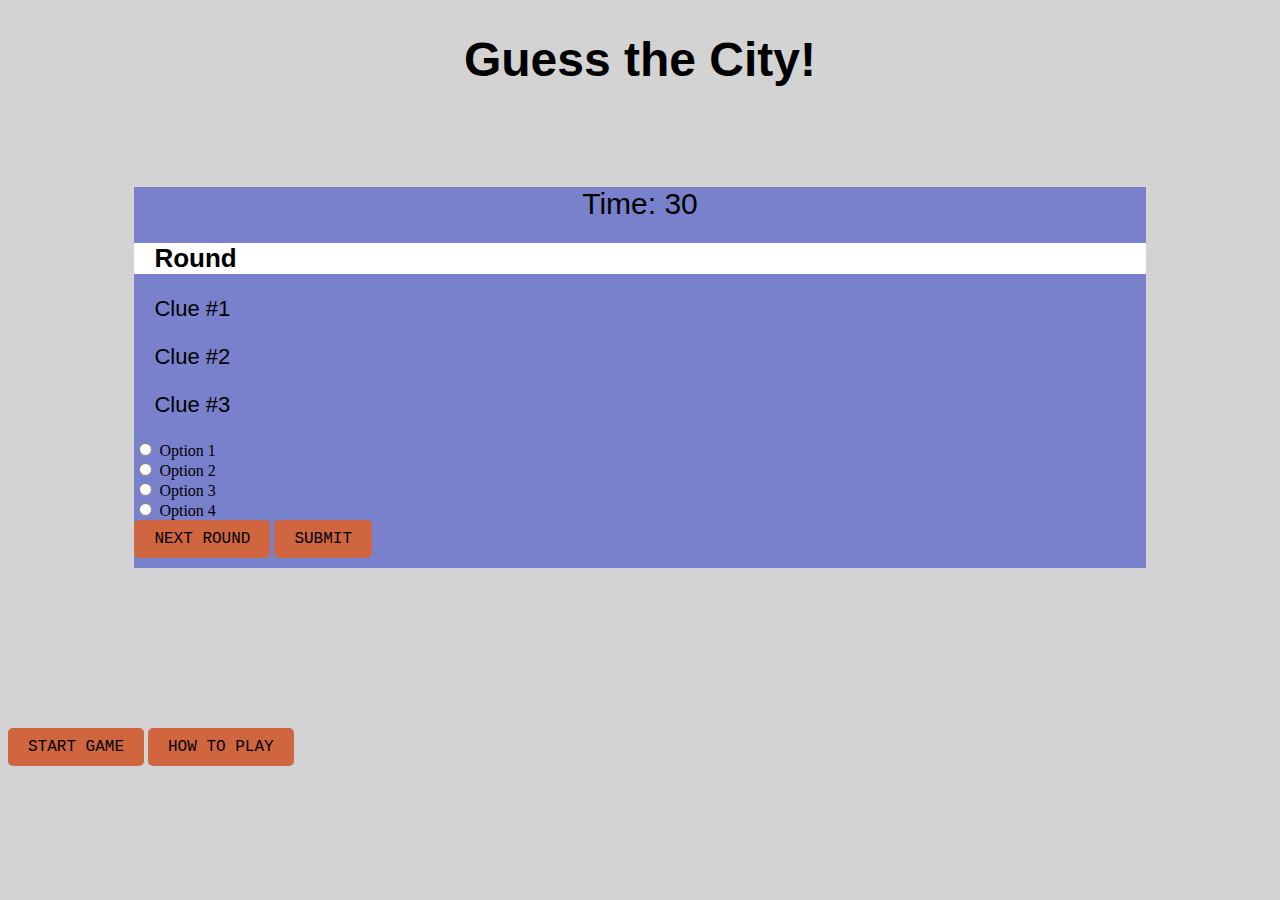
==== index.html @ 9bac67ab "initial upload, submit and radio btns working" ====
<!DOCTYPE html>
<html lang="en">

<head>
    <title>Guess the City!</title>
    <!-- <link href="css/bootstrap.min.css" type="text/css" rel="stylesheet">
    <link href="https://maxcdn.bootstrapcdn.com/font-awesome/4.7.0/css/font-awesome.min.css" rel="stylesheet"> -->
    <link rel="stylesheet" type="text/css" href="main.css">
    <meta charset="UTF-8">
</head>

<body>
    <div class="container"></div>
    <div>
        <h1> Guess the City!</h1>

    </div>

    <div class="game-box">
        <div>

            <div class="timer-box"> Time:
                <span id="timer">30</span>
            </div>
            <div>
                <h2 id="roundNumber" class="roundNumber">Round</h2>
                <p id="clueOne" class="clue">Clue #1</p>
                <p id="clueTwo" class="clue-two">Clue #2</p>
                <p id="clueThree" class="clue-three"> Clue #3</p>


            </div>
            <form id="answer-option-buttons">

                <input id="radio-btnA" type="radio" name="option" value="1">

                <label id="radio-btn0">Option 1</label>

                <br>

                <input id="radio-btnB" type="radio" name="option" value="2">

                <label id="radio-btn1">Option 2</label>

                <br>

                <input id="radio-btnC" type="radio" name="option" value="3">

                <label id="radio-btn2">Option 3</label>

                <br>

                <input id="radio-btnD" type="radio" name="option" value="4">
                <label id="radio-btn3">Option 4</label>

            </form>
            <div>

            </div>
        </div>


        <div class="next-submit-buttons">

            <button id="next-round-button">NEXT ROUND </button>
            <button id="submit-answer">SUBMIT</button>
            <div>

            </div>
        </div>


    </div>
    <button id="start-game-button">START GAME</button>
    <button id="how-to-button">HOW TO PLAY</button>
    <script src="http://code.jquery.com/jquery-3.3.1.min.js" integrity="sha256-FgpCb/KJQlLNfOu91ta32o/NMZxltwRo8QtmkMRdAu8="
        crossorigin="anonymous"></script>
    <!-- <script type="text/javascript" src="ObjectGuess.js"></script> -->
    <script type="text/javascript" src="guessthecity.js"></script>
</body>

</html>
---- main.css ----
body {
  background-color: #d3d3d3;
}

h1 {
  text-align: center;
  font-family: Helvetica, sans-serif;
  font-size: 3em;
}

#start-game-button {
  clear: both;
  background-color: #cf6640;
  border: none;
  border-radius: 5px;
  color: black;
  padding: 10px 20px 10px 20px;
  text-align: center;
  text-decoration: none;
  display: inline-block;
  font-size: 16px;
  font-family: Courier;
  align-items: center;
}

#how-to-button {
  clear: both;
  background-color: #cf6640;
  border: none;
  border-radius: 5px;
  color: black;
  padding: 10px 20px 10px 20px;
  text-align: center;
  text-decoration: none;
  display: inline-block;
  font-size: 16px;
  font-family: Courier;
  align-items: center;
}

#next-round-button {
  clear: both;
  background-color: #cf6640;
  border: none;
  border-radius: 5px;
  color: black;
  padding: 10px 20px 10px 20px;
  text-align: center;
  text-decoration: none;
  display: inline-block;
  font-size: 16px;
  font-family: Courier;
}

#submit-answer {
  clear: both;
  background-color: #cf6640;
  border: none;
  border-radius: 5px;
  color: black;
  padding: 10px 20px 10px 20px;
  text-align: center;
  text-decoration: none;
  display: inline-block;
  font-size: 16px;
  font-family: Courier;
}

.game-box {
  margin-left: 10%;
  margin-right: 10%;
  margin-top: 100px;
  margin-bottom: 160px;
  padding: 5, 40;
  background-color: #7a81cc;
}

.timer-box {
  font-size: 30px;
  text-align: center;
  font-family: Arial, Helvetica, sans-serif;
}
#timer {
  font-size: 30px;
  font-family: Arial, Helvetica, sans-serif;
}

.roundNumber {
  background-color: white;
  font-family: Arial, Helvetica, sans-serif;
  font-size: 26px;
  padding-left: 20px;
}

.clue {
  font-size: 22px;
  font-family: Arial, Helvetica, sans-serif;
  padding-left: 20px;
}

.clue-two {
  font-size: 22px;
  font-family: Arial, Helvetica, sans-serif;
  padding-left: 20px;
}

.clue-three {
  font-size: 22px;
  font-family: Arial, Helvetica, sans-serif;
  padding-left: 20px;
}

#answer-option-buttons {
}

.next-submit-buttons {
  align-content: center;
  padding-bottom: 10px;
}
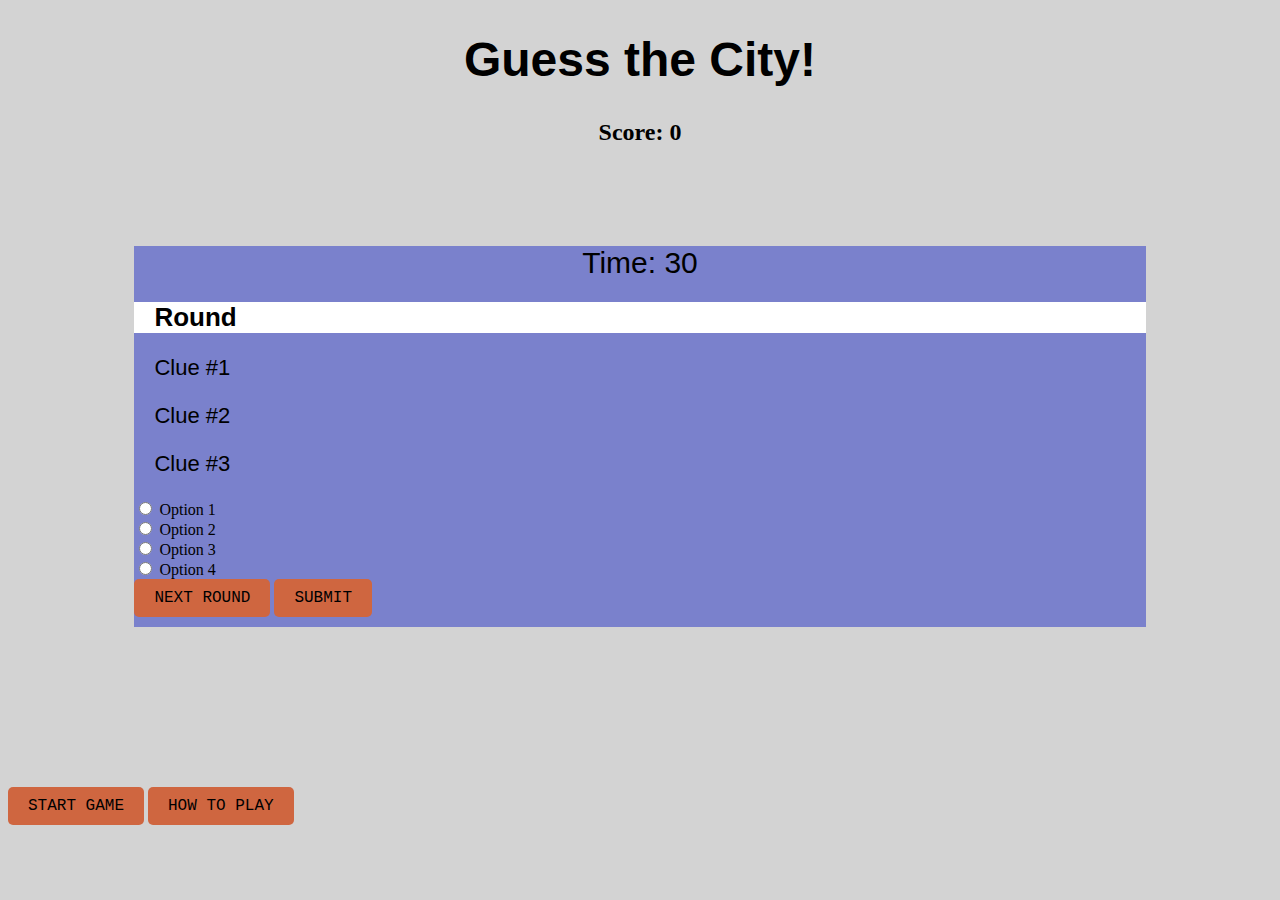
==== commit 67fbe221: "created scoring and auto round update" ====
--- a/index.html
+++ b/index.html
@@ -10,8 +10,8 @@
 </head>
 
 <body>
-    <div class="container"></div>
-    <div>
+    <!-- <div class="container"></div> -->
+    <div id="game-info">
         <h1> Guess the City!</h1>
 
     </div>
--- a/main.css
+++ b/main.css
@@ -80,6 +80,7 @@
   text-align: center;
   font-family: Arial, Helvetica, sans-serif;
 }
+
 #timer {
   font-size: 30px;
   font-family: Arial, Helvetica, sans-serif;
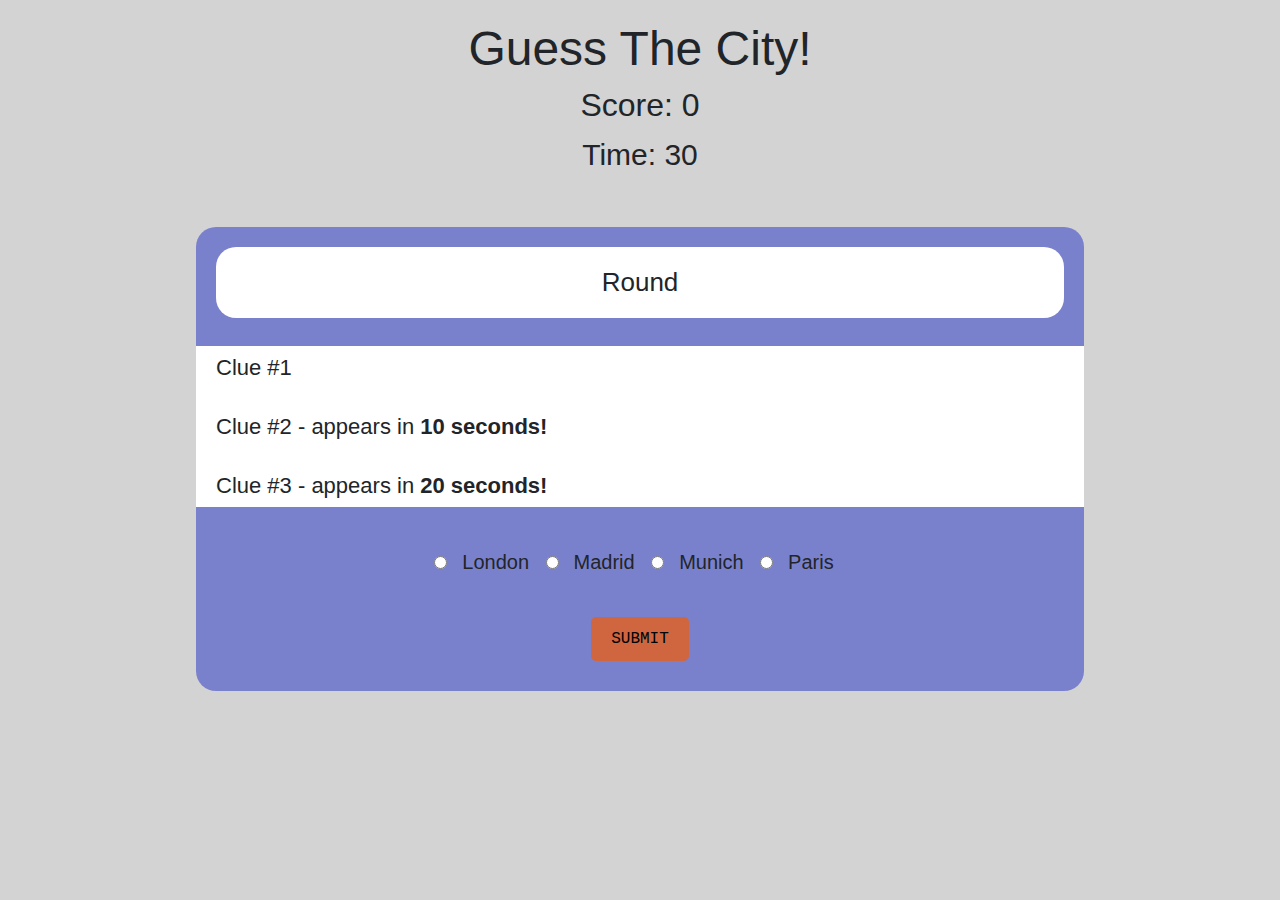
==== commit 1e8d7b07: "added front page and hid the next round btn" ====
--- a/index.html
+++ b/index.html
@@ -2,65 +2,71 @@
 <html lang="en">
 
 <head>
-    <title>Guess the City!</title>
-    <!-- <link href="css/bootstrap.min.css" type="text/css" rel="stylesheet">
-    <link href="https://maxcdn.bootstrapcdn.com/font-awesome/4.7.0/css/font-awesome.min.css" rel="stylesheet"> -->
+    <title>Guess The City!</title>
+    <link href="https://maxcdn.bootstrapcdn.com/bootstrap/4.0.0/css/bootstrap.min.css" type="text/css" rel="stylesheet">
+    <link href="https://maxcdn.bootstrapcdn.com/font-awesome/4.7.0/css/font-awesome.min.css" rel="stylesheet">
     <link rel="stylesheet" type="text/css" href="main.css">
     <meta charset="UTF-8">
 </head>
 
-<body>
+<body class="container">
     <!-- <div class="container"></div> -->
     <div id="game-info">
-        <h1> Guess the City!</h1>
+        <h1> Guess The City!</h1>
 
+    </div>
+
+    <div class="timer-box"> Time:
+        <span id="timer">30</span>
     </div>
 
     <div class="game-box">
         <div>
+            <div class="round container text-center">
+                <h2 id="roundNumber" class="roundNumber">Round</h2>
+            </div>
 
-            <div class="timer-box"> Time:
-                <span id="timer">30</span>
+            <div class="clues container">
+                <p id="clueOne" class="clue">Clue #1</p>
+                <p id="clueTwo" class="clue clue-two">Clue #2</p>
+                <p id="clueThree" class="clue clue-three"> Clue #3</p>
             </div>
-            <div>
-                <h2 id="roundNumber" class="roundNumber">Round</h2>
-                <p id="clueOne" class="clue">Clue #1</p>
-                <p id="clueTwo" class="clue-two">Clue #2</p>
-                <p id="clueThree" class="clue-three"> Clue #3</p>
+            <form id="answer-option-buttons" class="text-center">
 
+                <div class="form-check form-check-inline">
+                    <input id="radio-btnA" class="form-check-input" type="radio" name="option" value="1">
 
-            </div>
-            <form id="answer-option-buttons">
+                    <label id="radio-btn0" class="form-check-label" for="radio-btnA">Option 1</label>
+                </div>
 
-                <input id="radio-btnA" type="radio" name="option" value="1">
+                <!-- <br> -->
 
-                <label id="radio-btn0">Option 1</label>
+                <div class="form-check form-check-inline">
+                    <input id="radio-btnB" class="form-check-input" type="radio" name="option" value="2">
 
-                <br>
+                    <label id="radio-btn1" class="form-check-label" for="radio-btnB">Option 2</label>
+                </div>
 
-                <input id="radio-btnB" type="radio" name="option" value="2">
+                <!-- <br> -->
 
-                <label id="radio-btn1">Option 2</label>
+                <div class="form-check form-check-inline">
+                    <input id="radio-btnC" class="form-check-input" type="radio" name="option" value="3">
 
-                <br>
+                    <label id="radio-btn2" class="form-check-label" for="radio-btnC">Option 3</label>
+                </div>
 
-                <input id="radio-btnC" type="radio" name="option" value="3">
+                <!-- <br> -->
 
-                <label id="radio-btn2">Option 3</label>
-
-                <br>
-
-                <input id="radio-btnD" type="radio" name="option" value="4">
-                <label id="radio-btn3">Option 4</label>
+                <div class="form-check form-check-inline">
+                    <input id="radio-btnD" class="form-check-input" type="radio" name="option" value="4">
+                    <label id="radio-btn3" class="form-check-label" for="radio-btnD">Option 4</label>
+                </div>
 
             </form>
-            <div>
-
-            </div>
         </div>
 
 
-        <div class="next-submit-buttons">
+        <div class="next-submit-buttons container text-center">
 
             <button id="next-round-button">NEXT ROUND </button>
             <button id="submit-answer">SUBMIT</button>
@@ -71,8 +77,8 @@
 
 
     </div>
-    <button id="start-game-button">START GAME</button>
-    <button id="how-to-button">HOW TO PLAY</button>
+    <!-- <button id="start-game-button">START GAME</button>
+    <button id="how-to-button">HOW TO PLAY</button> -->
     <script src="http://code.jquery.com/jquery-3.3.1.min.js" integrity="sha256-FgpCb/KJQlLNfOu91ta32o/NMZxltwRo8QtmkMRdAu8="
         crossorigin="anonymous"></script>
     <!-- <script type="text/javascript" src="ObjectGuess.js"></script> -->
--- a/main.css
+++ b/main.css
@@ -8,7 +8,16 @@
   font-size: 3em;
 }
 
+.header-start-page {
+  margin-top: 200px;
+}
+
+#game-info {
+  margin-top: 20px;
+}
+
 #start-game-button {
+  margin-top: 50px;
   clear: both;
   background-color: #cf6640;
   border: none;
@@ -50,6 +59,7 @@
   display: inline-block;
   font-size: 16px;
   font-family: Courier;
+  display: none;
 }
 
 #submit-answer {
@@ -69,10 +79,11 @@
 .game-box {
   margin-left: 10%;
   margin-right: 10%;
-  margin-top: 100px;
+  margin-top: 50px;
   margin-bottom: 160px;
   padding: 5, 40;
   background-color: #7a81cc;
+  border-radius: 20px;
 }
 
 .timer-box {
@@ -91,6 +102,11 @@
   font-family: Arial, Helvetica, sans-serif;
   font-size: 26px;
   padding-left: 20px;
+  border-radius: 20px;
+}
+
+.clues {
+  background-color: white;
 }
 
 .clue {
@@ -112,9 +128,33 @@
 }
 
 #answer-option-buttons {
+  margin: 40px;
 }
 
 .next-submit-buttons {
   align-content: center;
-  padding-bottom: 10px;
+  padding-bottom: 30px;
 }
+
+.form-check-label {
+  font-size: 20px;
+  margin-left: 10px;
+}
+
+.round > h2 {
+  padding: 20px;
+}
+
+.round {
+  padding: 20px;
+}
+
+.clue {
+  padding: 5px;
+}
+
+.instruction-steps {
+  font-size: 20px;
+  border: 5px;
+  border-color: orangered;
+}
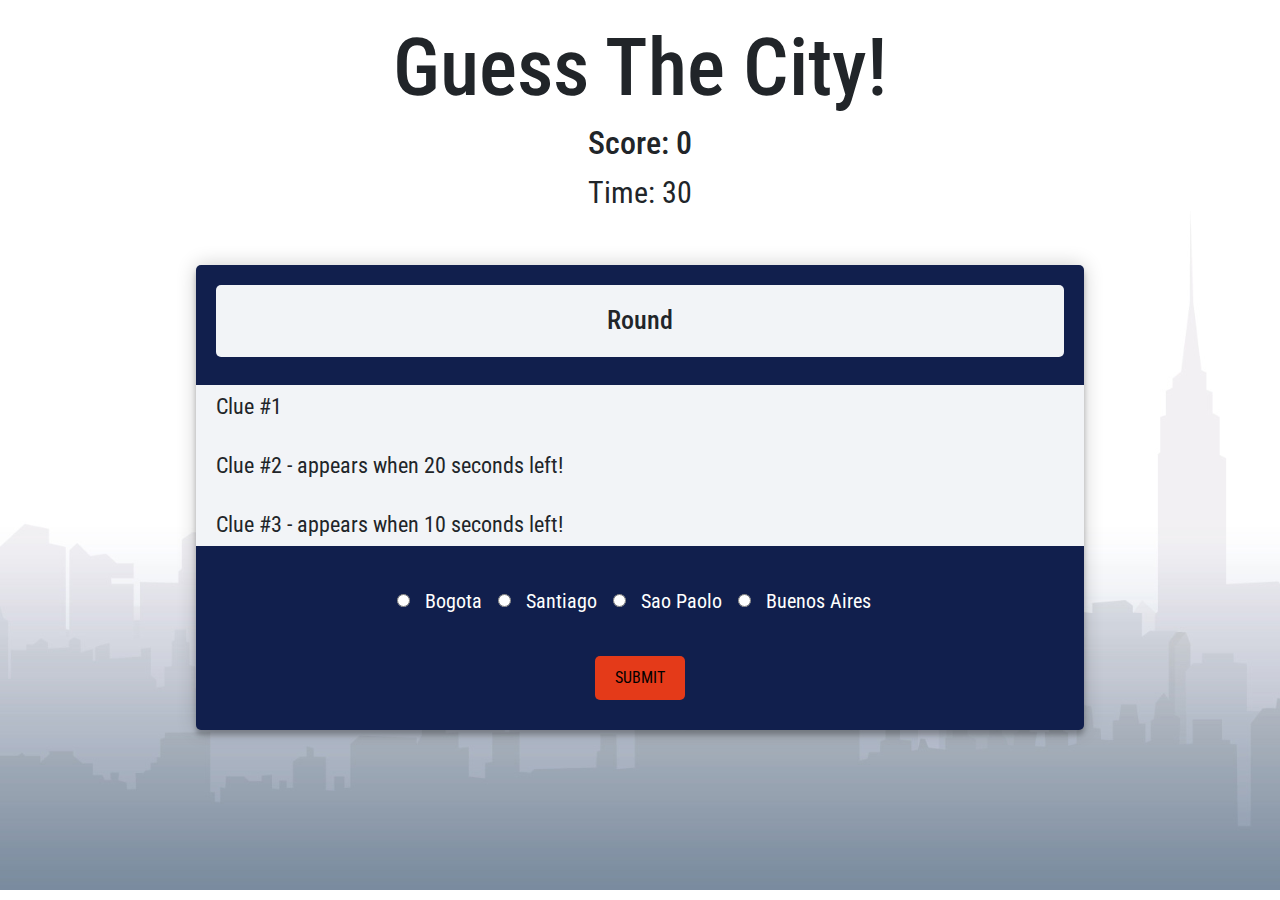
==== commit be645503: "updated css" ====
--- a/index.html
+++ b/index.html
@@ -7,9 +7,11 @@
     <link href="https://maxcdn.bootstrapcdn.com/font-awesome/4.7.0/css/font-awesome.min.css" rel="stylesheet">
     <link rel="stylesheet" type="text/css" href="main.css">
     <meta charset="UTF-8">
+    <link href="https://fonts.googleapis.com/css?family=Roboto+Condensed" rel="stylesheet">
 </head>
 
 <body class="container">
+
     <!-- <div class="container"></div> -->
     <div id="game-info">
         <h1> Guess The City!</h1>
--- a/main.css
+++ b/main.css
@@ -1,15 +1,17 @@
 body {
-  background-color: #d3d3d3;
+  background-image: url("background.jpg");
+  background-size: cover;
+  font-family: "roboto condensed", sans-serif;
 }
 
 h1 {
   text-align: center;
-  font-family: Helvetica, sans-serif;
-  font-size: 3em;
+  font-size: 5em;
 }
 
 .header-start-page {
-  margin-top: 200px;
+  margin-top: 130px;
+  font-size: 8em;
 }
 
 #game-info {
@@ -19,7 +21,7 @@
 #start-game-button {
   margin-top: 50px;
   clear: both;
-  background-color: #cf6640;
+  background-color: #e43a19;
   border: none;
   border-radius: 5px;
   color: black;
@@ -28,7 +30,6 @@
   text-decoration: none;
   display: inline-block;
   font-size: 16px;
-  font-family: Courier;
   align-items: center;
 }
 
@@ -43,7 +44,6 @@
   text-decoration: none;
   display: inline-block;
   font-size: 16px;
-  font-family: Courier;
   align-items: center;
 }
 
@@ -58,13 +58,12 @@
   text-decoration: none;
   display: inline-block;
   font-size: 16px;
-  font-family: Courier;
   display: none;
 }
 
 #submit-answer {
   clear: both;
-  background-color: #cf6640;
+  background-color: #e43a19;
   border: none;
   border-radius: 5px;
   color: black;
@@ -73,7 +72,6 @@
   text-decoration: none;
   display: inline-block;
   font-size: 16px;
-  font-family: Courier;
 }
 
 .game-box {
@@ -82,53 +80,49 @@
   margin-top: 50px;
   margin-bottom: 160px;
   padding: 5, 40;
-  background-color: #7a81cc;
-  border-radius: 20px;
+  background-color: #111f4d;
+  border-radius: 5px;
+  box-shadow: 0 0 20px 0 rgba(0, 0, 0, 0.2), 0 5px 5px 0 rgba(0, 0, 0, 0.24);
 }
 
 .timer-box {
   font-size: 30px;
   text-align: center;
-  font-family: Arial, Helvetica, sans-serif;
 }
 
 #timer {
   font-size: 30px;
-  font-family: Arial, Helvetica, sans-serif;
 }
 
 .roundNumber {
-  background-color: white;
-  font-family: Arial, Helvetica, sans-serif;
+  background-color: #f2f4f7;
   font-size: 26px;
   padding-left: 20px;
-  border-radius: 20px;
+  border-radius: 5px;
 }
 
 .clues {
-  background-color: white;
+  background-color: #f2f4f7;
 }
 
 .clue {
   font-size: 22px;
-  font-family: Arial, Helvetica, sans-serif;
   padding-left: 20px;
 }
 
 .clue-two {
   font-size: 22px;
-  font-family: Arial, Helvetica, sans-serif;
   padding-left: 20px;
 }
 
 .clue-three {
   font-size: 22px;
-  font-family: Arial, Helvetica, sans-serif;
   padding-left: 20px;
 }
 
 #answer-option-buttons {
   margin: 40px;
+  color: white;
 }
 
 .next-submit-buttons {
@@ -155,6 +149,5 @@
 
 .instruction-steps {
   font-size: 20px;
-  border: 5px;
-  border-color: orangered;
+  line-height: 35px;
 }
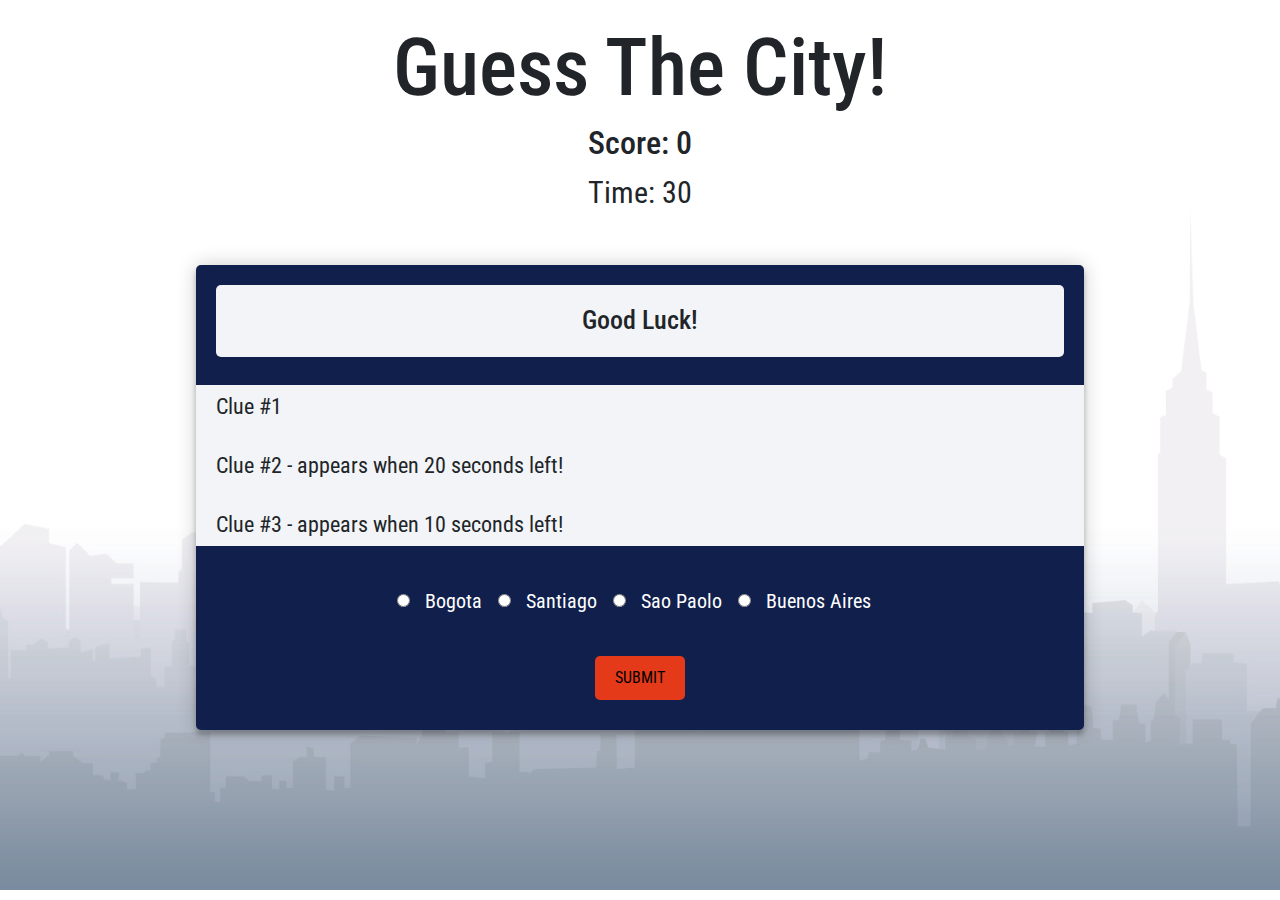
==== commit fcfd605a: "updated language" ====
--- a/index.html
+++ b/index.html
@@ -25,7 +25,7 @@
     <div class="game-box">
         <div>
             <div class="round container text-center">
-                <h2 id="roundNumber" class="roundNumber">Round</h2>
+                <h2 id="roundNumber" class="roundNumber">Good Luck!</h2>
             </div>
 
             <div class="clues container">
@@ -72,6 +72,7 @@
 
             <button id="next-round-button">NEXT ROUND </button>
             <button id="submit-answer">SUBMIT</button>
+
             <div>
 
             </div>
